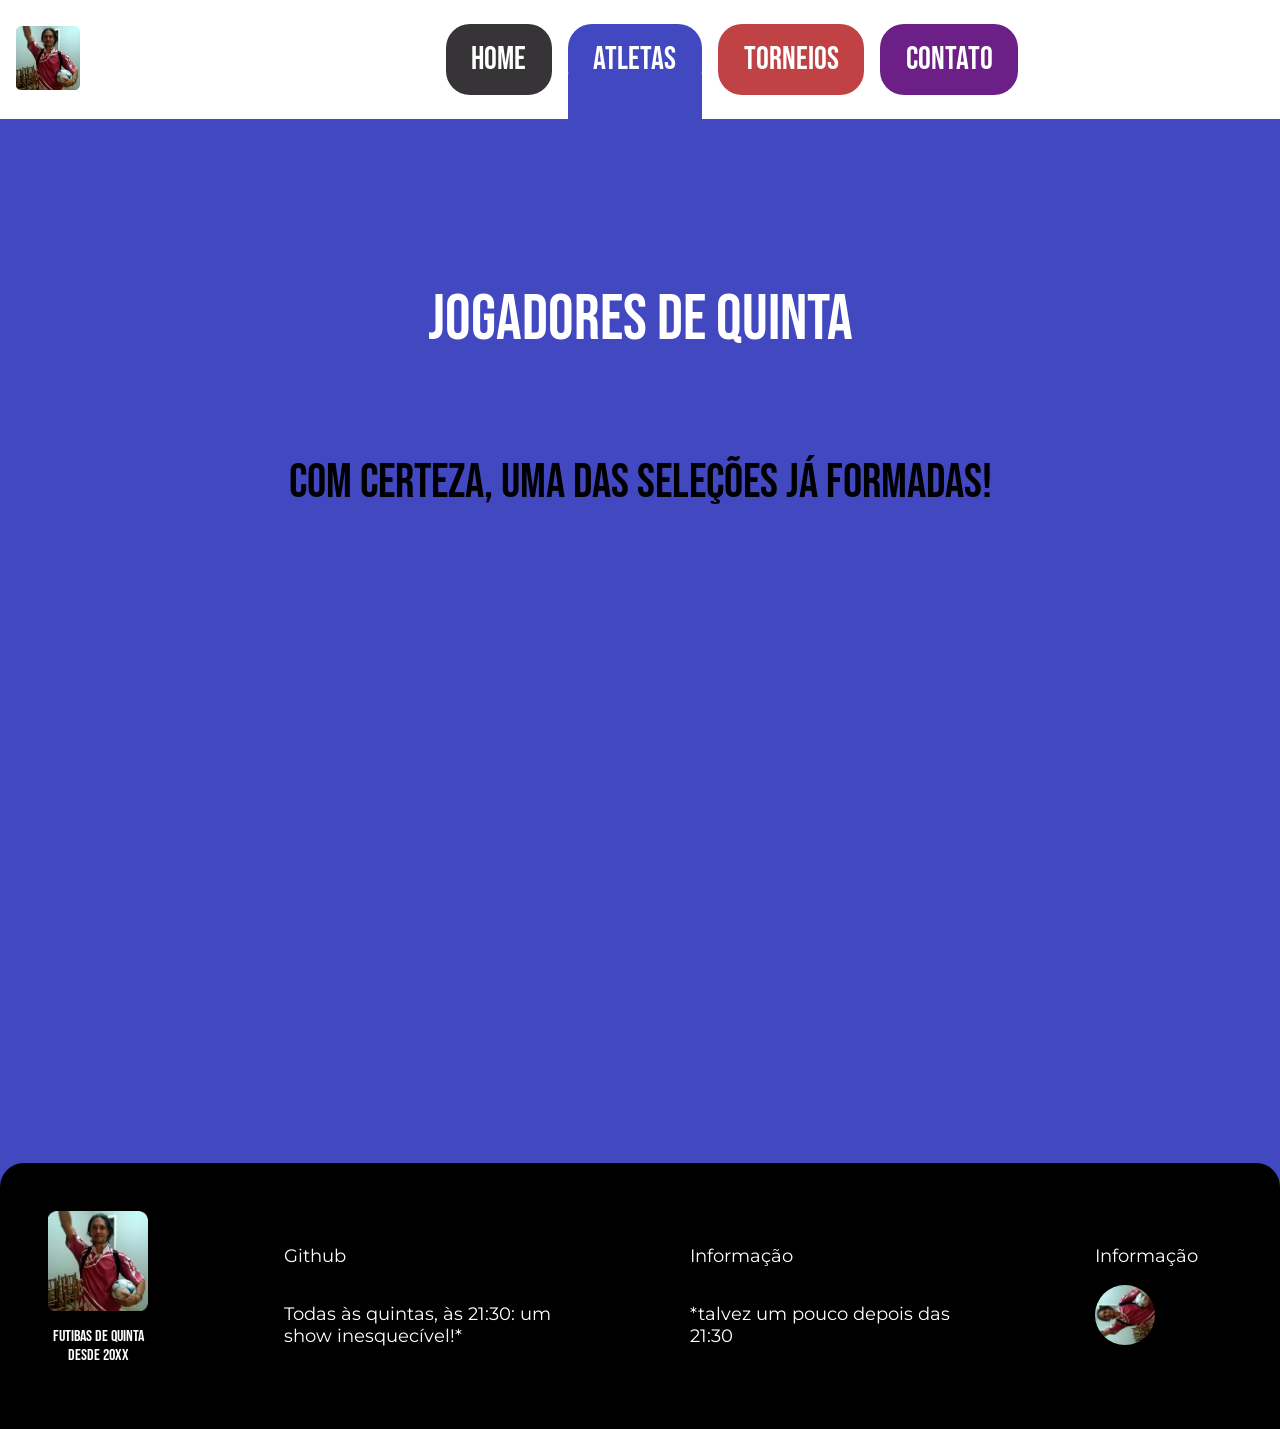
==== atletas.html @ 9119a214 "finalizando home e iniciando outras páginas" ====
<!DOCTYPE html>
<html>
<head>
	<meta charset="UTF-8">
	<title>Xãopiãos Liga</title>

  <!--Fontes do Google-->
<link rel="preconnect" href="https://fonts.googleapis.com">
<link rel="preconnect" href="https://fonts.gstatic.com" crossorigin>
<link href="https://fonts.googleapis.com/css2?family=Bebas+Neue&family=Montserrat:ital,wght@0,100..900;1,100..900&family=Roboto:ital,wght@0,100..900;1,100..900&display=swap" rel="stylesheet">

<link rel="icon" type="image/png" href="assets/neifavicon.png">

<link rel="stylesheet" href="css/main.css">

<script type="module" src="js/main.js" defer></script> 
</head>

<body>
<main class="atletas">
    <header class="header remove-link">
    	<a href="index.html" target="_blank"><img class="logo" src="assets/neifavicon.png" title="logotipo"></a>
		<nav class="header-nav">
			<a class="header-card preto header-text" href="index.html">Home</a>
			<a class="header-card azul header-text active" href="atletas.html">Atletas</a>
			<a class="header-card vermelho header-text" href="torneios.html">Torneios</a>
			<a class="header-card cinza header-text" href="contato.html">Contato</a>
		</nav>
	</header>

    <div class="hero-atletas flex flex-center flex-column">
		<h1 class="title">JOGADORES DE QUINTA</h1>
		<h3 class="subtitle">Com certeza, uma das seleções já formadas!</h3>
		<!--<div class="button button-text">Clique Aqui!</div>-->
	</div>	
	
	<footer class="footer"></footer>

</main>
</body>

</html>
---- css/main.css ----
@import "utilities.css";
@import "components.css";
@import "variables.css";
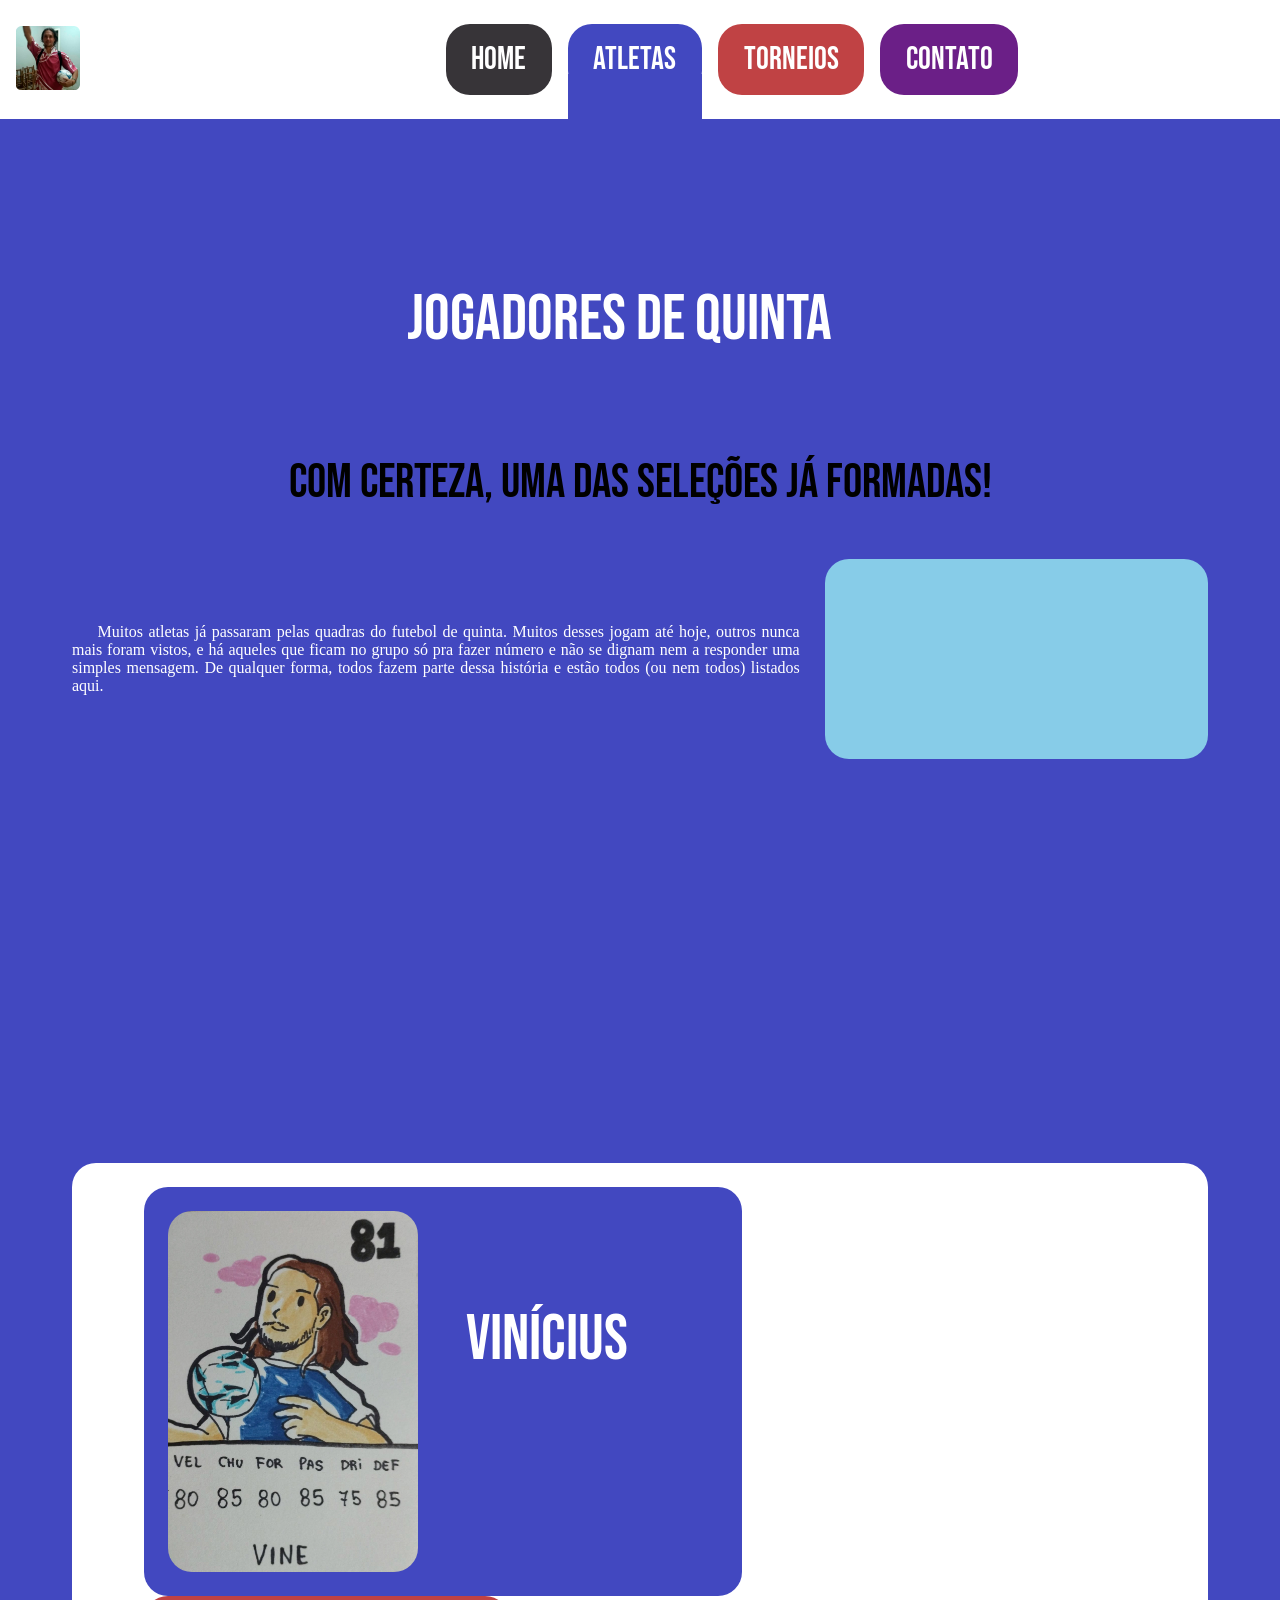
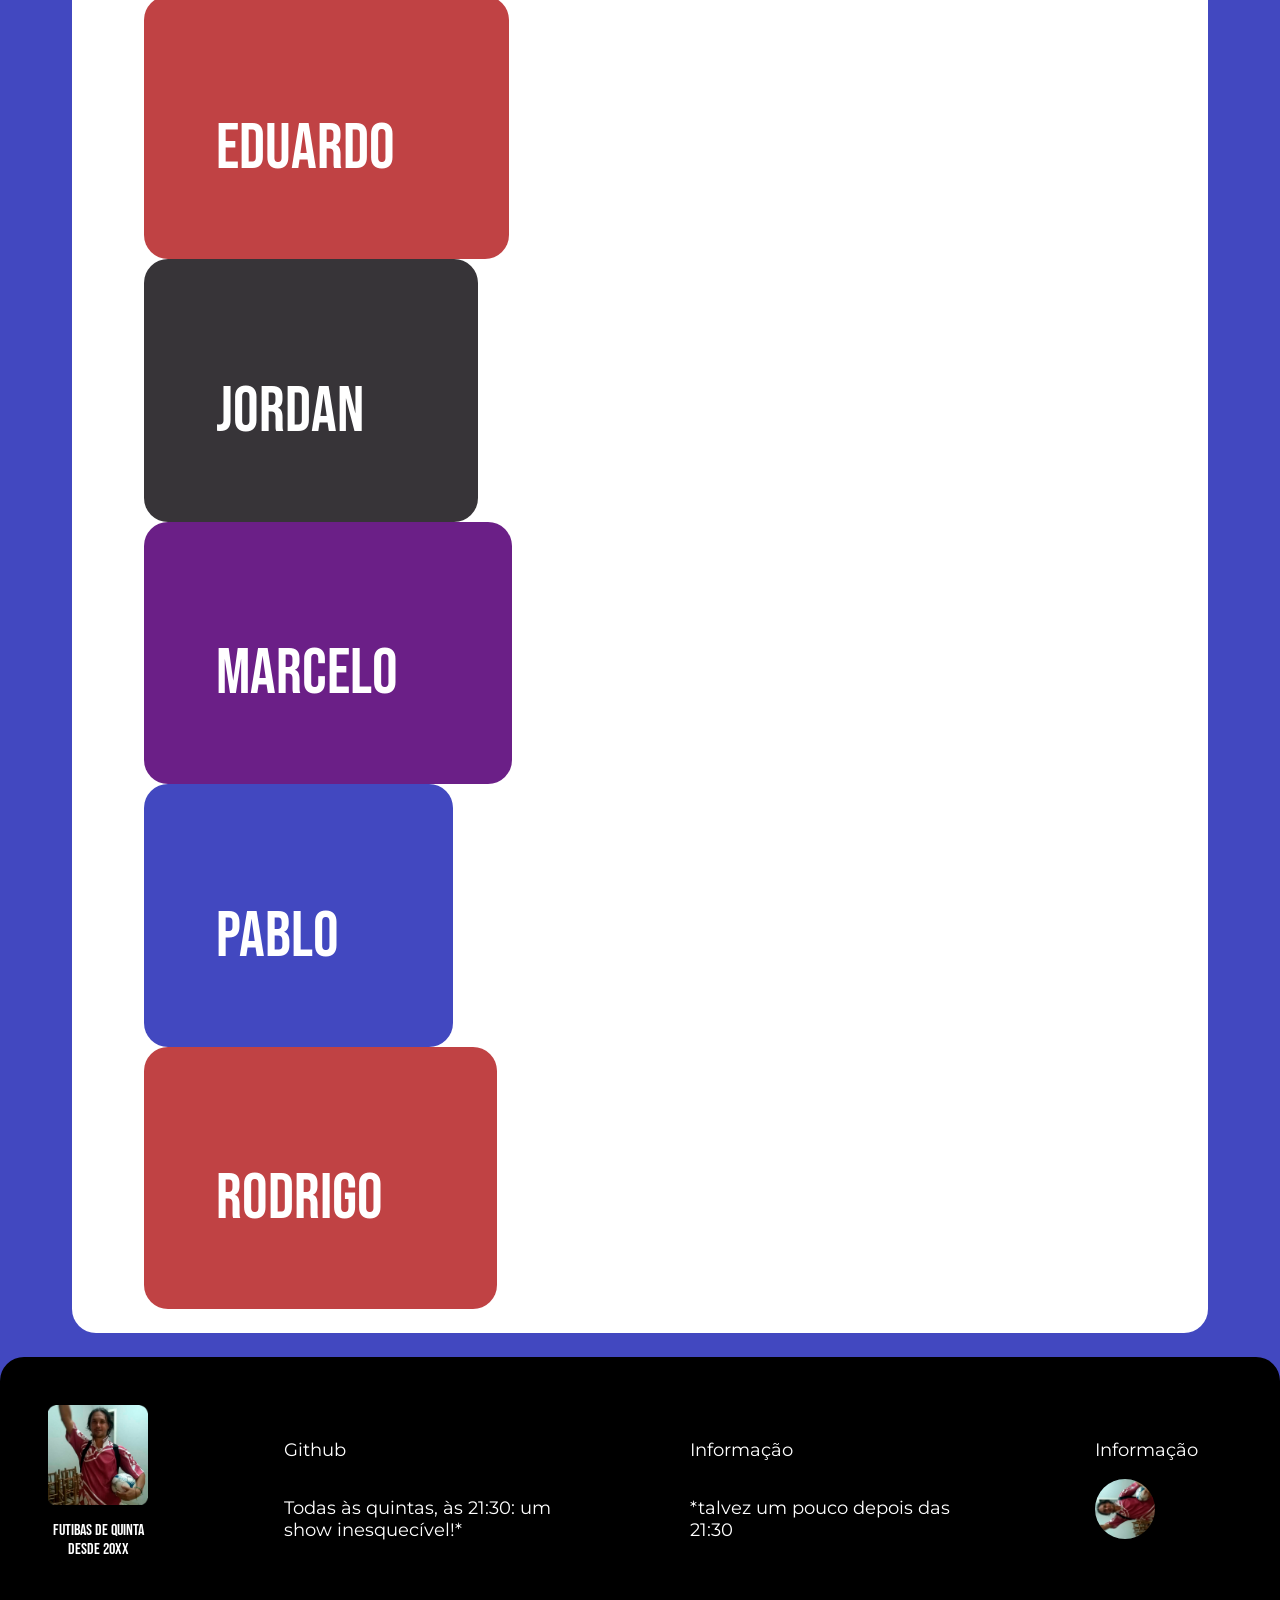
==== commit 7d06fae4: "construção da página atletas" ====
--- a/atletas.html
+++ b/atletas.html
@@ -31,8 +31,15 @@
     <div class="hero-atletas flex flex-center flex-column">
 		<h1 class="title">JOGADORES DE QUINTA</h1>
 		<h3 class="subtitle">Com certeza, uma das seleções já formadas!</h3>
+		<div class="flex flex-center gap-dynamic">
+			<p class="text">Muitos atletas já passaram pelas quadras do futebol de quinta. Muitos desses jogam até hoje, outros nunca mais foram vistos, e há aqueles que ficam no grupo só pra fazer número e não se dignam nem a responder uma simples mensagem. De qualquer forma, todos fazem parte dessa história e estão todos (ou nem todos) listados aqui.</p>
+			<div class="legenda"></div>
+		</div>
 		<!--<div class="button button-text">Clique Aqui!</div>-->
-	</div>	
+	</div>
+
+	<div class="card-container">
+	</div>
 	
 	<footer class="footer"></footer>
 
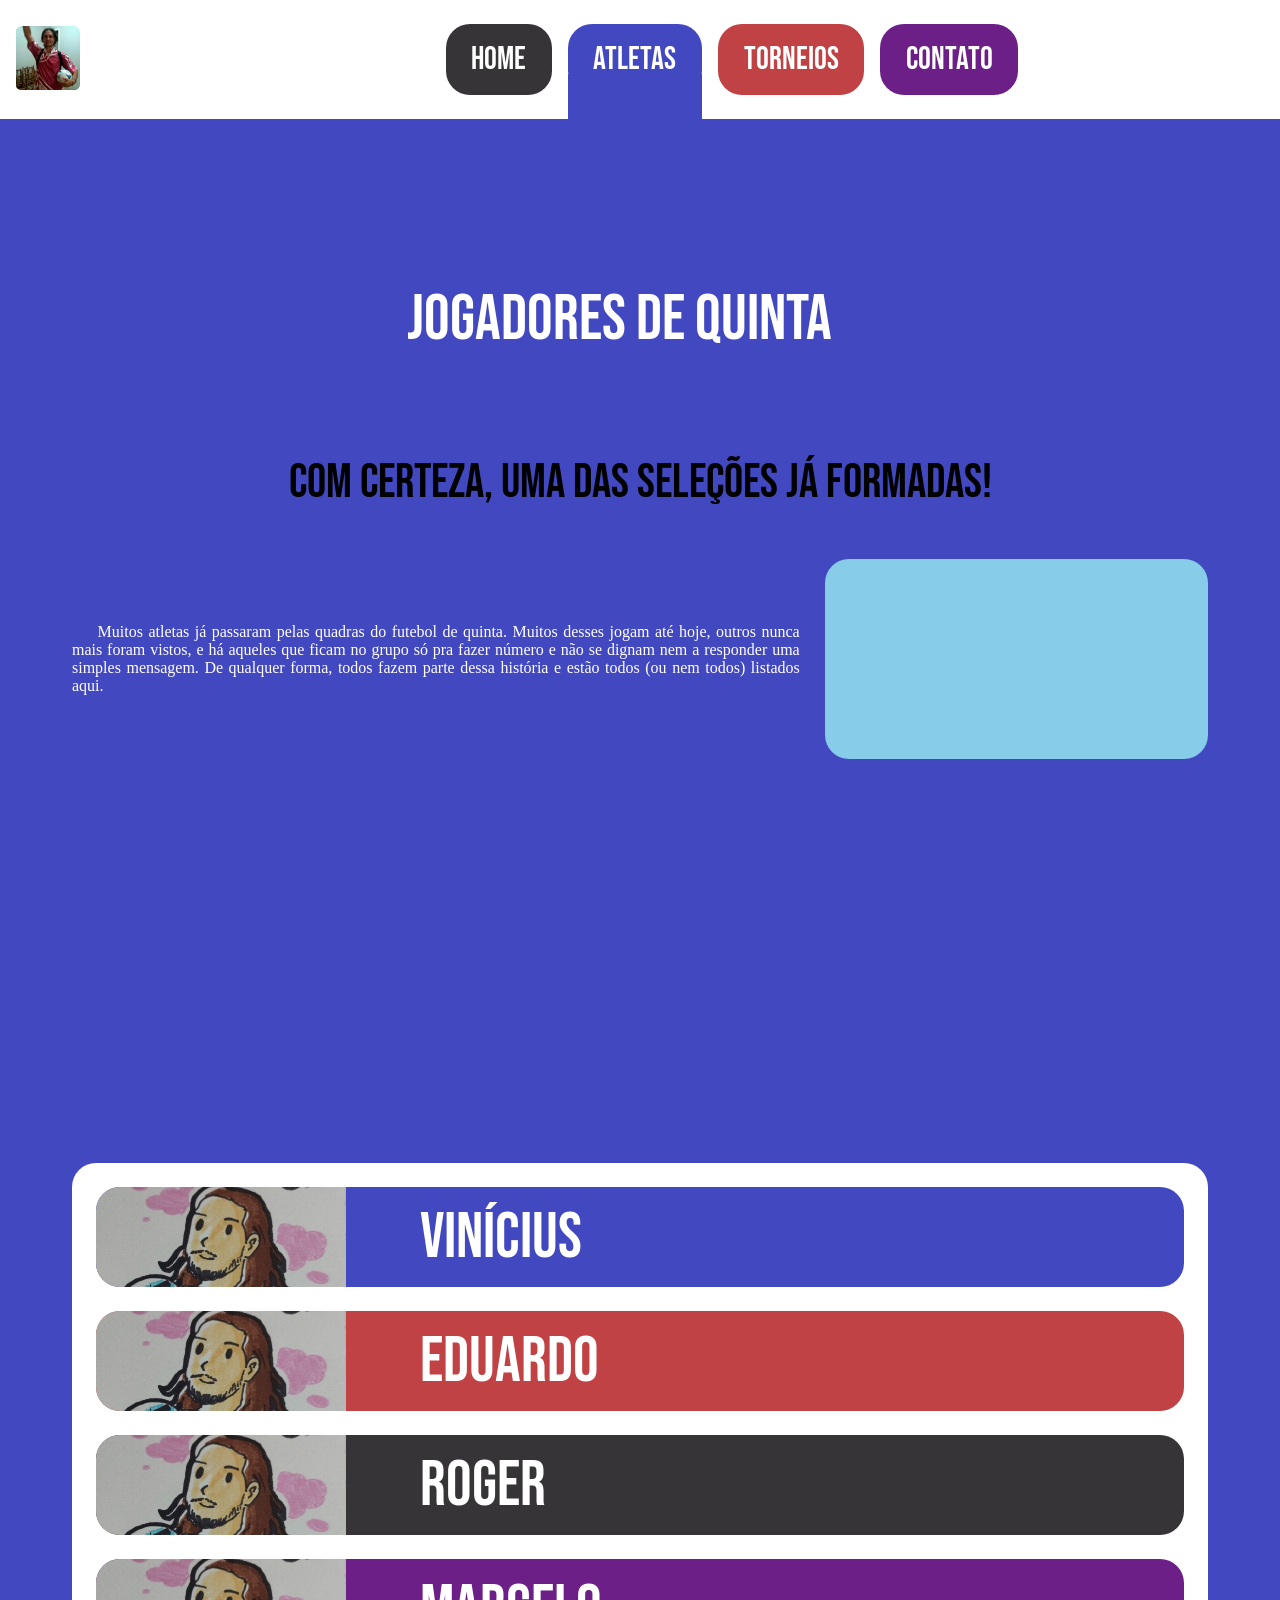
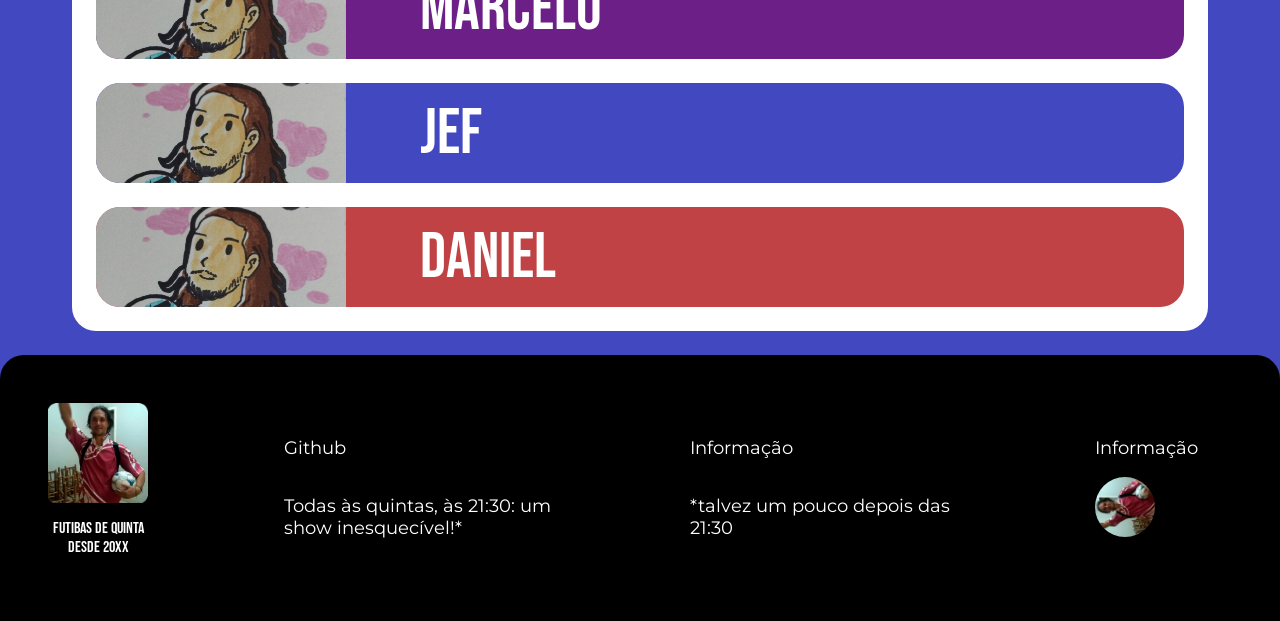
==== commit 5d13bf8c: "implementando sistema de expansão de cards" ====
--- a/atletas.html
+++ b/atletas.html
@@ -38,9 +38,8 @@
 		<!--<div class="button button-text">Clique Aqui!</div>-->
 	</div>
 
-	<div class="card-container">
+	<div class="card-container flex flex-center flex-column">
 	</div>
-	
 	<footer class="footer"></footer>
 
 </main>
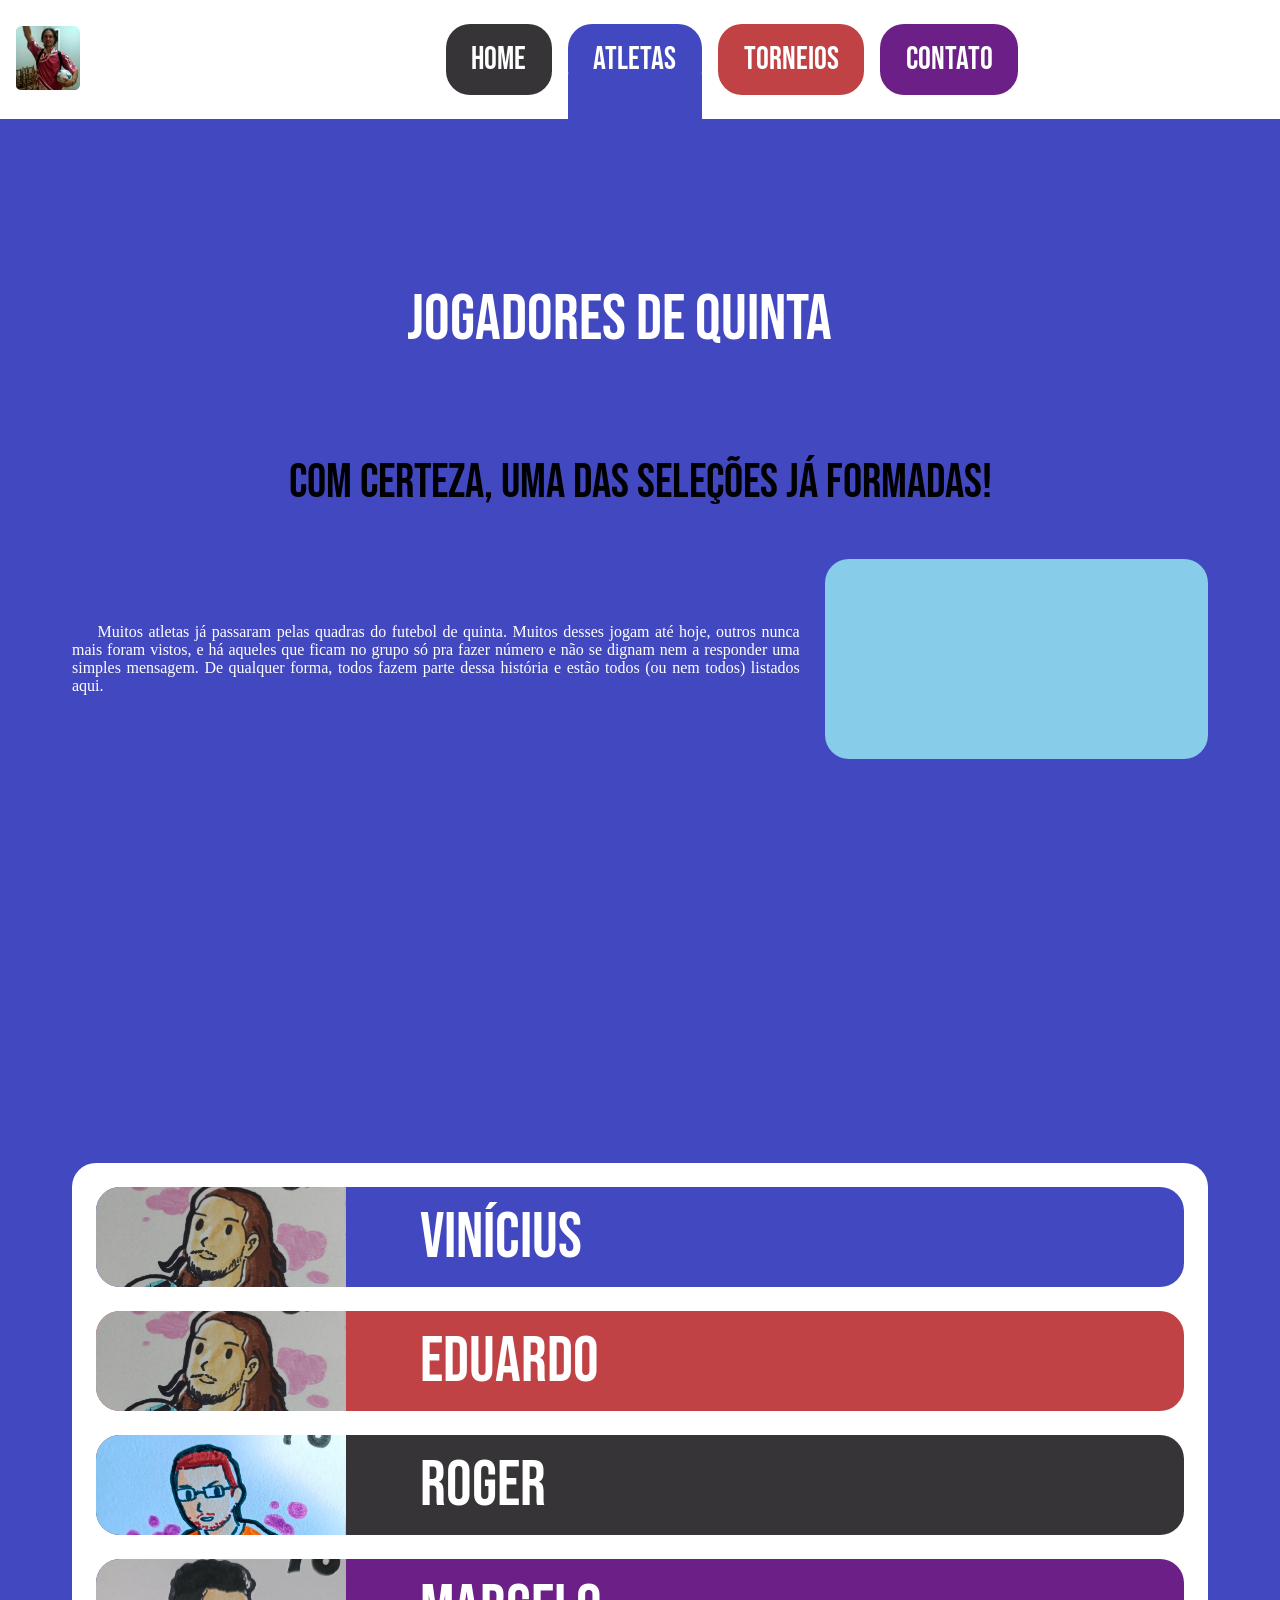
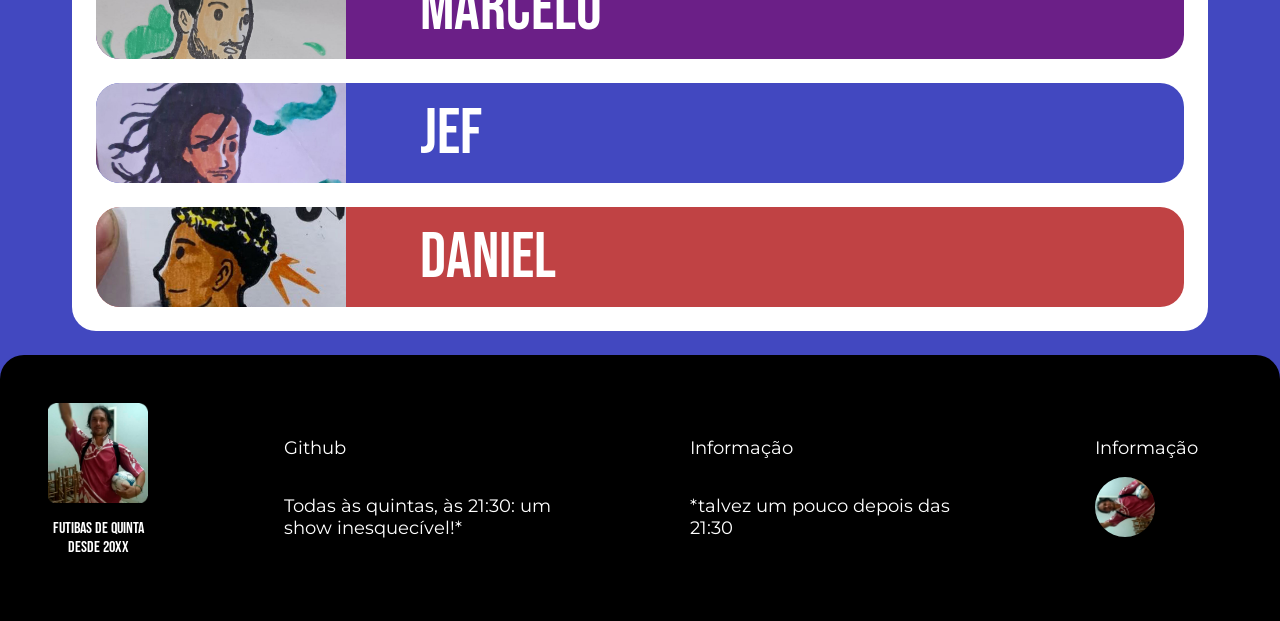
==== commit 6f298451: "estilização e configuração dos cards de torneio" ====
--- a/atletas.html
+++ b/atletas.html
@@ -38,8 +38,8 @@
 		<!--<div class="button button-text">Clique Aqui!</div>-->
 	</div>
 
-	<div class="card-container flex flex-center flex-column">
-	</div>
+	<div class="card-container flex flex-center flex-column"></div>
+
 	<footer class="footer"></footer>
 
 </main>
